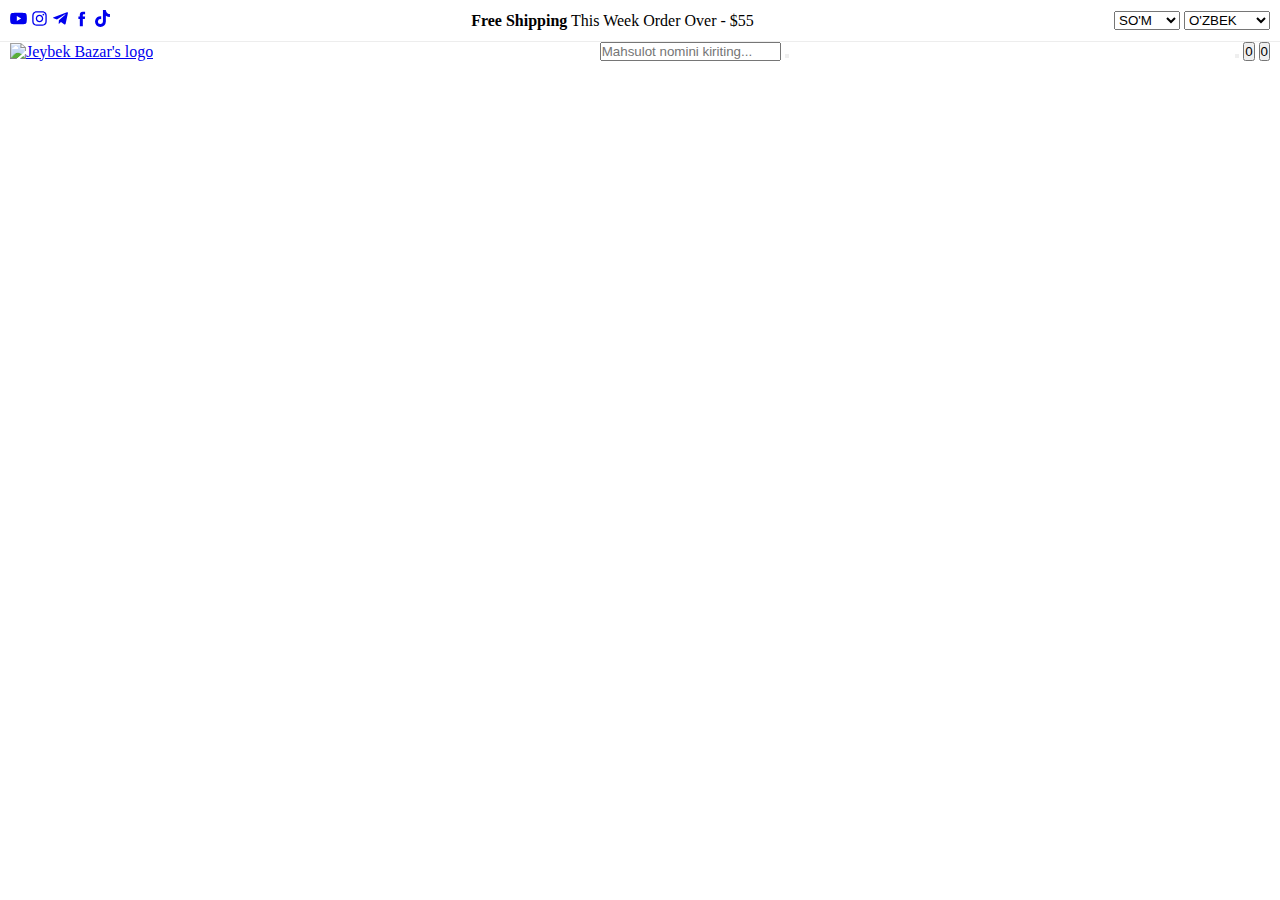
==== index.html @ df7bca5e "rename html file" ====
<!DOCTYPE html>
<html lang="en">
<head>
  <meta charset="UTF-8">
  <meta http-equiv="X-UA-Compatible" content="IE=edge">
  <meta name="viewport" content="width=device-width, initial-scale=1.0">

  <link rel="preconnect" href="https://fonts.googleapis.com">
  <link rel="preconnect" href="https://fonts.gstatic.com" crossorigin>
  <link href="https://fonts.googleapis.com/css2?family=Poppins:wght@300;400;500;600;700;800;900&display=swap"
    rel="stylesheet">

  <link rel="stylesheet" href="css/style.css">

  <title>JEYBEK BAZAR</title>
</head>
<body>
  <svg width="0" height="0" class="hidden">
    <symbol xmlns="http://www.w3.org/2000/svg" xmlns:xlink="http://www.w3.org/1999/xlink" version="1.1" xml:space="preserve" viewBox="0 0 256 256" id="YouTube">
      <desc>Created with Fabric.js 1.7.22</desc>
      <defs></defs>
      <g transform="translate(128 128) scale(0.72 0.72)">
        <g transform="translate(-175.05 -175.05000000000004) scale(3.89 3.89)">
          <path fill="currentColor" d="M 88.119 23.338 c -1.035 -3.872 -4.085 -6.922 -7.957 -7.957 C 73.144 13.5 45 13.5 45 13.5 s -28.144 0 -35.162 1.881 c -3.872 1.035 -6.922 4.085 -7.957 7.957 C 0 30.356 0 45 0 45 s 0 14.644 1.881 21.662 c 1.035 3.872 4.085 6.922 7.957 7.957 C 16.856 76.5 45 76.5 45 76.5 s 28.144 0 35.162 -1.881 c 3.872 -1.035 6.922 -4.085 7.957 -7.957 C 90 59.644 90 45 90 45 S 90 30.356 88.119 23.338 z M 36 58.5 v -27 L 59.382 45 L 36 58.5 z" transform=" matrix(1 0 0 1 0 0) " stroke-linecap="round"></path>
        </g>
      </g>
    </symbol>
  </svg>
  <svg width="0" height="0" class="hidden">
    <symbol version="1.1" xml:space="preserve" xmlns="http://www.w3.org/2000/svg" xmlnsSerif="http://www.serif.com/" xmlns:xlink="http://www.w3.org/1999/xlink" viewBox="0 0 600 600" id="Instagram">
      <g transform="matrix(1.01619,0,0,1.01619,44,43.8384)">
        <path fill="currentColor" d="M251.921,0.159C183.503,0.159 174.924,0.449 148.054,1.675C121.24,2.899 102.927,7.157 86.902,13.385C70.336,19.823 56.287,28.437 42.282,42.442C28.277,56.447 19.663,70.496 13.225,87.062C6.997,103.086 2.739,121.399 1.515,148.213C0.289,175.083 0,183.662 0,252.08C0,320.497 0.289,329.076 1.515,355.946C2.739,382.76 6.997,401.073 13.225,417.097C19.663,433.663 28.277,447.712 42.282,461.718C56.287,475.723 70.336,484.337 86.902,490.775C102.927,497.002 121.24,501.261 148.054,502.484C174.924,503.71 183.503,504 251.921,504C320.338,504 328.917,503.71 355.787,502.484C382.601,501.261 400.914,497.002 416.938,490.775C433.504,484.337 447.553,475.723 461.559,461.718C475.564,447.712 484.178,433.663 490.616,417.097C496.843,401.073 501.102,382.76 502.325,355.946C503.551,329.076 503.841,320.497 503.841,252.08C503.841,183.662 503.551,175.083 502.325,148.213C501.102,121.399 496.843,103.086 490.616,87.062C484.178,70.496 475.564,56.447 461.559,42.442C447.553,28.437 433.504,19.823 416.938,13.385C400.914,7.157 382.601,2.899 355.787,1.675C328.917,0.449 320.338,0.159 251.921,0.159ZM251.921,45.551C319.186,45.551 327.154,45.807 353.718,47.019C378.28,48.14 391.619,52.244 400.496,55.693C412.255,60.263 420.647,65.723 429.462,74.538C438.278,83.353 443.737,91.746 448.307,103.504C451.757,112.381 455.861,125.72 456.981,150.282C458.193,176.846 458.45,184.814 458.45,252.08C458.45,319.345 458.193,327.313 456.981,353.877C455.861,378.439 451.757,391.778 448.307,400.655C443.737,412.414 438.278,420.806 429.462,429.621C420.647,438.437 412.255,443.896 400.496,448.466C391.619,451.916 378.28,456.02 353.718,457.14C327.158,458.352 319.191,458.609 251.921,458.609C184.65,458.609 176.684,458.352 150.123,457.14C125.561,456.02 112.222,451.916 103.345,448.466C91.586,443.896 83.194,438.437 74.378,429.621C65.563,420.806 60.103,412.414 55.534,400.655C52.084,391.778 47.98,378.439 46.859,353.877C45.647,327.313 45.391,319.345 45.391,252.08C45.391,184.814 45.647,176.846 46.859,150.282C47.98,125.72 52.084,112.381 55.534,103.504C60.103,91.746 65.563,83.353 74.378,74.538C83.194,65.723 91.586,60.263 103.345,55.693C112.222,52.244 125.561,48.14 150.123,47.019C176.687,45.807 184.655,45.551 251.921,45.551Z"></path>
        <path fill="currentColor" d="M251.921,336.053C205.543,336.053 167.947,298.457 167.947,252.08C167.947,205.702 205.543,168.106 251.921,168.106C298.298,168.106 335.894,205.702 335.894,252.08C335.894,298.457 298.298,336.053 251.921,336.053ZM251.921,122.715C180.474,122.715 122.556,180.633 122.556,252.08C122.556,323.526 180.474,381.444 251.921,381.444C323.367,381.444 381.285,323.526 381.285,252.08C381.285,180.633 323.367,122.715 251.921,122.715Z"></path>
        <path fill="currentColor" d="M416.627,117.604C416.627,134.3 403.092,147.834 386.396,147.834C369.701,147.834 356.166,134.3 356.166,117.604C356.166,100.908 369.701,87.374 386.396,87.374C403.092,87.374 416.627,100.908 416.627,117.604Z"></path>
      </g>
    </symbol>
  </svg>
  <svg width="0" height="0" class="hidden">
    <symbol xmlns="http://www.w3.org/2000/svg" viewBox="0 0 448 512" id="Telegram">
      <path fill="currentColor" d="M446.7 98.6l-67.6 318.8c-5.1 22.5-18.4 28.1-37.3 17.5l-103-75.9-49.7 47.8c-5.5 5.5-10.1 10.1-20.7 10.1l7.4-104.9 190.9-172.5c8.3-7.4-1.8-11.5-12.9-4.1L117.8 284 16.2 252.2c-22.1-6.9-22.5-22.1 4.6-32.7L418.2 66.4c18.4-6.9 34.5 4.1 28.5 32.2z"></path>
    </symbol>
  </svg>
  <svg width="0" height="0" class="hidden">
    <symbol enable-background="new 0 0 56.693 56.693" id="Facebook" version="1.1" xml:space="preserve" xmlns="http://www.w3.org/2000/svg" xmlns:xlink="http://www.w3.org/1999/xlink" viewBox="0 0 56.693 56.693">
      <path fill="currentColor" d="M40.43,21.739h-7.645v-5.014c0-1.883,1.248-2.322,2.127-2.322c0.877,0,5.395,0,5.395,0V6.125l-7.43-0.029  c-8.248,0-10.125,6.174-10.125,10.125v5.518h-4.77v8.53h4.77c0,10.947,0,24.137,0,24.137h10.033c0,0,0-13.32,0-24.137h6.77  L40.43,21.739z"></path>
    </symbol>
  </svg>
  <svg width="0" height="0" class="hidden">
    <symbol xmlns="http://www.w3.org/2000/svg" viewBox="0 0 448 512" id="Tiktok">
      <path fill="currentColor" d="M448,209.91a210.06,210.06,0,0,1-122.77-39.25V349.38A162.55,162.55,0,1,1,185,188.31V278.2a74.62,74.62,0,1,0,52.23,71.18V0l88,0a121.18,121.18,0,0,0,1.86,22.17h0A122.18,122.18,0,0,0,381,102.39a121.43,121.43,0,0,0,67,20.14Z"></path>
    </symbol>
  </svg>
  <header>
    <div class="header-top">
      <div class="container">
        <div class="icons">
          <a href="https://youtube.com/c/jeybekbazar" target="_blank" ><svg class="social-icons Youtube"><use xlink:href="#YouTube"></use></svg></a>
          <a href="https://instagram.com/jeybekbazar" target="_blank"><svg class="social-icons Instagram"><use xlink:href="#Instagram"></use></svg></a>
          <a href="https://telegram.me/jeybekbazar" target="_blank"><svg class="social-icons Telegram" ><use xlink:href="#Telegram"></use></svg></a>
          <a href="https://telegram.me/jeybekbazar" target="_blank"><svg class="social-icons Facebook" ><use xlink:href="#Facebook"></use></svg></a>
          <a href="https://tiktok.com/@jeybekbazar" target="_blank"><svg class="social-icons Tiktok"><use xlink:href="#Tiktok"></use></svg></a>
        </div>
        <div class="header-alert-news">
          <p>
            <b>Free Shipping</b>
            This Week Order Over - $55  
          </p>
        </div>
        <div class="header-top-actions">
          <select name="currency">
            <option value="sum">SO'M</option>
            <option value="rub">РУБЛЬ</option>
            <option value="usd">USD</option>
          </select>

          <select name="language">
            <option value="uz-UZ">O'ZBEK</option>
            <option value="uz-RU">УЗБЕК</option>
            <option value="ru-RU">РУССКИЙ</option>
            <option value="en-EN">ENGLISH</option>
          </select>

        </div>

      </div>

    </div>

    <div class="navbar">

      <div class="container">

        <a href="#" class="navbar-logo">
          <img src="./assets/images/logo/logo.svg" alt="Jeybek Bazar's logo" width="120" height="36">
        </a>

        <div class="header-search-container">

          <input type="search" name="search" class="search-field" placeholder="Mahsulot nomini kiriting...">

          <button class="search-btn">
            <ion-icon name="search-outline"></ion-icon>
          </button>

        </div>

        <div class="header-user-actions">

          <button class="action-btn">
            <ion-icon name="person-outline"></ion-icon>
          </button>

          <button class="action-btn">
            <ion-icon name="heart-outline"></ion-icon>
            <span class="count">0</span>
          </button>

          <button class="action-btn">
            <ion-icon name="bag-handle-outline"></ion-icon>
            <span class="count">0</span>
          </button>

        </div>

      </div>

    </div>
</body>
</html>
---- css/style.css ----
:root {
    /*--- COLORS ---*/
    --spanish-gray: hsl(0, 0%, 60%);
    --sonic-silver: hsl(0, 0%, 47%);
    --eerie-black: hsl(0, 0%, 13%);
    --salmon-pink: hsl(353, 100%, 78%);
    --sandy-brown: hsl(29, 90%, 65%);
    --bittersweet: hsl(0, 100%, 70%);
    --ocean-green: hsl(152, 51%, 52%);
    --davys-gray: hsl(0, 0%, 33%);
    --cultured: hsl(0, 0%, 93%);
    --white: hsl(0, 100%, 100%);
    --onyx: hsl(0, 0%, 27%);
}

*, *::before, *::after {
    margin: 0;
    padding: 0;
    box-sizing: border-box;
}

.hidden {
    display: none;
}

.header-top{
    display: block;
    border-bottom: 1px solid var(--cultured);
    padding: 10px 0;
}

.container {
    display: flex;
    justify-content: space-between;
    align-items: center;
    margin: 0 10px;
}

.social-icons {
    width: 17px;
    height: 17px;
}
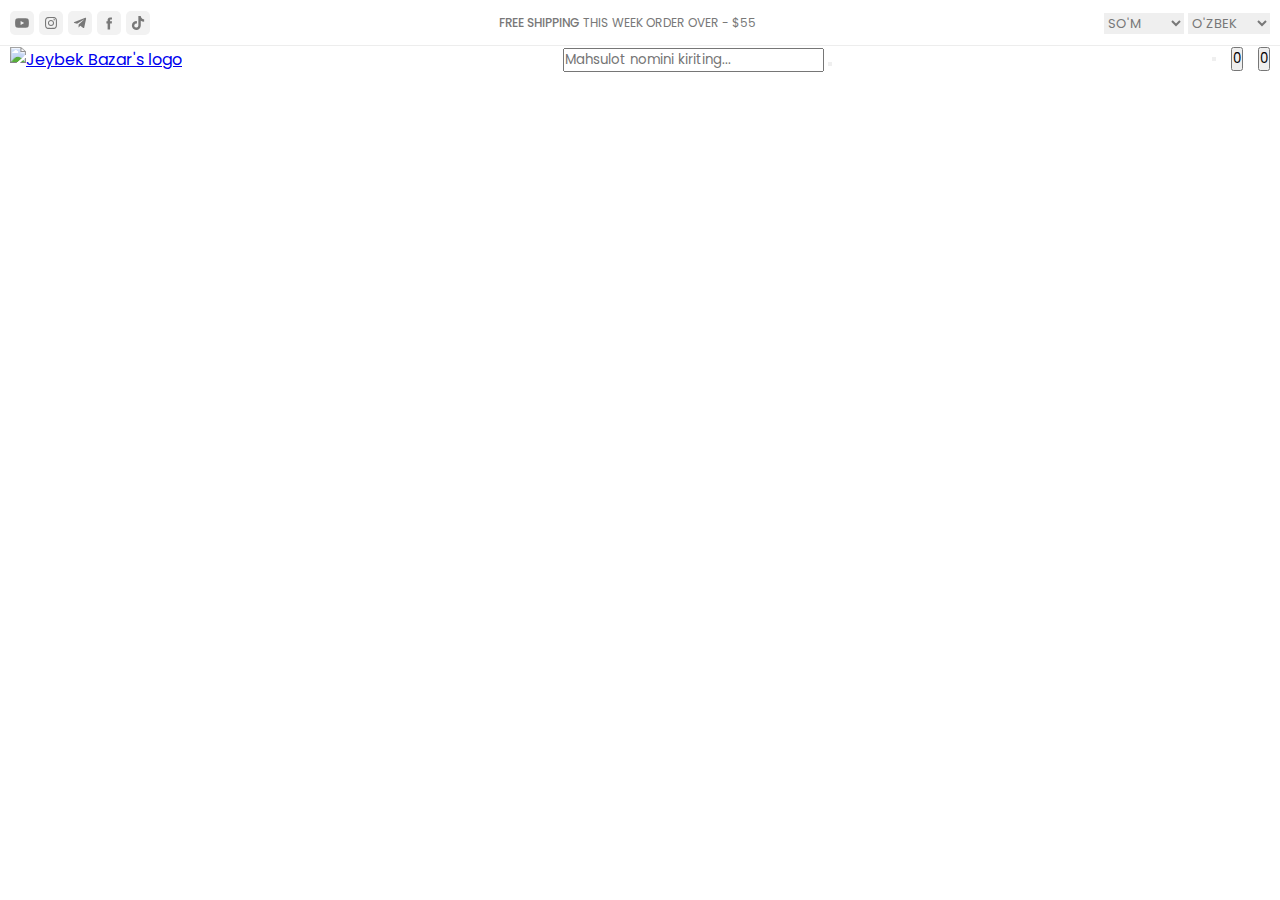
==== commit b9eea2a8: "bugs fixed" ====
--- a/index.html
+++ b/index.html
@@ -7,8 +7,7 @@
 
   <link rel="preconnect" href="https://fonts.googleapis.com">
   <link rel="preconnect" href="https://fonts.gstatic.com" crossorigin>
-  <link href="https://fonts.googleapis.com/css2?family=Poppins:wght@300;400;500;600;700;800;900&display=swap"
-    rel="stylesheet">
+  <link href="https://fonts.googleapis.com/css2?family=Poppins:wght@300;400;500;600;700;800;900&display=swap" rel="stylesheet">
 
   <link rel="stylesheet" href="css/style.css">
 
--- a/css/style.css
+++ b/css/style.css
@@ -1,24 +1,25 @@
 :root {
     /*--- COLORS ---*/
-    --spanish-gray: hsl(0, 0%, 60%);
-    --sonic-silver: hsl(0, 0%, 47%);
-    --eerie-black: hsl(0, 0%, 13%);
-    --salmon-pink: hsl(353, 100%, 78%);
-    --sandy-brown: hsl(29, 90%, 65%);
-    --bittersweet: hsl(0, 100%, 70%);
-    --ocean-green: hsl(152, 51%, 52%);
-    --davys-gray: hsl(0, 0%, 33%);
-    --cultured: hsl(0, 0%, 93%);
-    --white: hsl(0, 100%, 100%);
-    --onyx: hsl(0, 0%, 27%);
+    --spanish-gray: rgb(153, 153, 153);
+    --sonic-silver: rgb(120, 120, 120);
+    --eerie-black: rgb(33, 33, 33);
+    --salmon-pink: rgb(255, 143, 156);
+    --sandy-brown: rgb(246, 163, 85);
+    --bittersweet: rgb(255, 102, 102);
+    --ocean-green: rgb(70, 195, 137);
+    --davys-gray: rgb(84, 84, 84);
+    --cultured: rgb(237, 237, 237);
+    --white: rgb(255, 255, 255);
+    --onyx: rgb(69, 69, 69);
 }
 
 *, *::before, *::after {
     margin: 0;
     padding: 0;
     box-sizing: border-box;
+    font-family: "Poppins", sans-serif;
 }
-
+   
 .hidden {
     display: none;
 }
@@ -37,6 +38,55 @@
 }
 
 .social-icons {
-    width: 17px;
-    height: 17px;
+    width: 14px;
+    height: 14px;
 }
+
+.icons {
+    display: flex;
+    align-items: center;
+    gap: 5px;
+}    
+
+.icons a {
+    padding: 5px;
+    background-color: rgb(242, 242, 242);
+    color: var(--sonic-silver);
+    border-radius: 5px;
+    display: flex;
+    align-items: center;
+    transition:  background-color 0.4s ease,
+    color 0.4s ease;
+}
+
+.icons a:hover {
+    background-color: var(--salmon-pink);
+    color: rgb(255, 255, 255);
+}
+
+
+.header-alert-news {
+    font-size: 0.75rem;
+    text-transform: uppercase;
+    color: var(--sonic-silver)
+}
+.header-alert-news b {
+    font-weight: 500;
+}
+
+.header-user-actions {
+    display: flex;
+    align-items: center;
+    gap: 15px;
+}
+
+.header-top-actions select {
+    border: none;
+    min-width: 80px;
+    font-size: 13px;
+    color: var(--sonic-silver);
+    text-transform: uppercase;
+    cursor: pointer;
+    transition: 0.4s ease;
+}
+
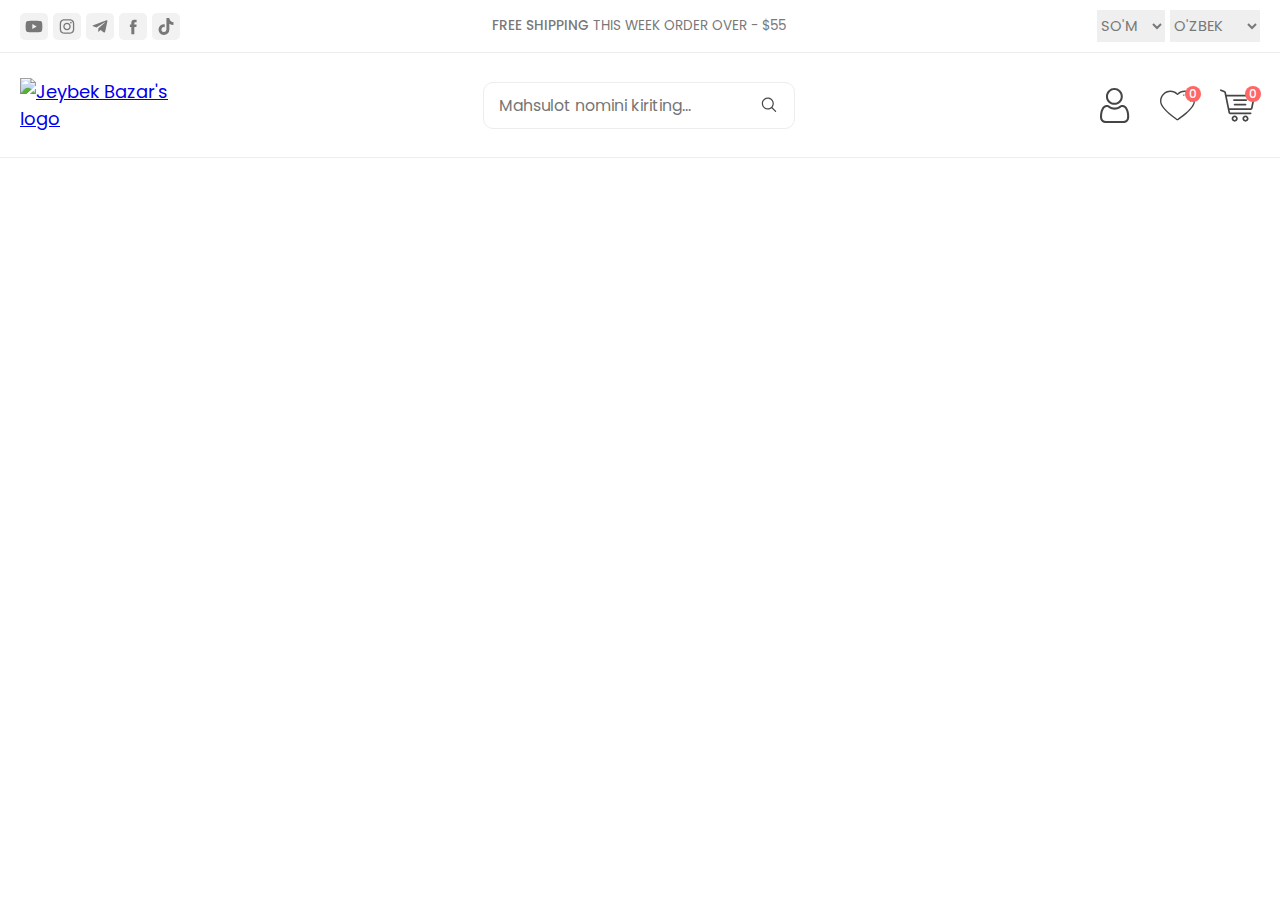
==== commit 8244c8b3: "srch button added" ====
--- a/index.html
+++ b/index.html
@@ -47,6 +47,99 @@
   <svg width="0" height="0" class="hidden">
     <symbol xmlns="http://www.w3.org/2000/svg" viewBox="0 0 448 512" id="Tiktok">
       <path fill="currentColor" d="M448,209.91a210.06,210.06,0,0,1-122.77-39.25V349.38A162.55,162.55,0,1,1,185,188.31V278.2a74.62,74.62,0,1,0,52.23,71.18V0l88,0a121.18,121.18,0,0,0,1.86,22.17h0A122.18,122.18,0,0,0,381,102.39a121.43,121.43,0,0,0,67,20.14Z"></path>
+    </symbol>
+  </svg>
+  <svg width="0" height="0" class="hidden">
+    <symbol fill="currentColor" xmlns="http://www.w3.org/2000/svg" viewBox="0 0 30 30" id="search">
+      <path d="M 13 3 C 7.4889971 3 3 7.4889971 3 13 C 3 18.511003 7.4889971 23 13 23 C 15.396508 23 17.597385 22.148986 19.322266 20.736328 L 25.292969 26.707031 A 1.0001 1.0001 0 1 0 26.707031 25.292969 L 20.736328 19.322266 C 22.148986 17.597385 23 15.396508 23 13 C 23 7.4889971 18.511003 3 13 3 z M 13 5 C 17.430123 5 21 8.5698774 21 13 C 21 17.430123 17.430123 21 13 21 C 8.5698774 21 5 17.430123 5 13 C 5 8.5698774 8.5698774 5 13 5 z"></path>
+    </symbol>
+  </svg>
+  <svg width="0" height="0" class="hidden">
+    <symbol xmlns="http://www.w3.org/2000/svg" version="1.1" xmlns:xlink="http://www.w3.org/1999/xlink" xmlnsSvgjs="http://svgjs.com/svgjs" x="0" y="0" xml:space="preserve" viewBox="0 0 511.999 511.999" id="cart">
+      <g>
+        <g xmlns="http://www.w3.org/2000/svg">
+          <g>
+            <path d="M214.685,402.828c-24.829,0-45.029,20.2-45.029,45.029c0,24.829,20.2,45.029,45.029,45.029s45.029-20.2,45.029-45.029    C259.713,423.028,239.513,402.828,214.685,402.828z M214.685,467.742c-10.966,0-19.887-8.922-19.887-19.887    c0-10.966,8.922-19.887,19.887-19.887s19.887,8.922,19.887,19.887C234.572,458.822,225.65,467.742,214.685,467.742z" fill="currentColor" data-original="#000000"></path>
+          </g>
+        </g>
+        <g xmlns="http://www.w3.org/2000/svg">
+          <g>
+            <path d="M372.63,402.828c-24.829,0-45.029,20.2-45.029,45.029c0,24.829,20.2,45.029,45.029,45.029s45.029-20.2,45.029-45.029    C417.658,423.028,397.458,402.828,372.63,402.828z M372.63,467.742c-10.966,0-19.887-8.922-19.887-19.887    c0-10.966,8.922-19.887,19.887-19.887c10.966,0,19.887,8.922,19.887,19.887C392.517,458.822,383.595,467.742,372.63,467.742z" fill="currentColor" data-original="#000000"></path>
+          </g>
+        </g>
+        <g xmlns="http://www.w3.org/2000/svg">
+          <g>
+            <path d="M383.716,165.755H203.567c-6.943,0-12.571,5.628-12.571,12.571c0,6.943,5.629,12.571,12.571,12.571h180.149    c6.943,0,12.571-5.628,12.571-12.571C396.287,171.382,390.659,165.755,383.716,165.755z" fill="currentColor" data-original="#000000"></path>
+          </g>
+        </g>
+        <g xmlns="http://www.w3.org/2000/svg">
+          <g>
+            <path d="M373.911,231.035H213.373c-6.943,0-12.571,5.628-12.571,12.571s5.628,12.571,12.571,12.571h160.537    c6.943,0,12.571-5.628,12.571-12.571C386.481,236.664,380.853,231.035,373.911,231.035z" fill="currentColor" data-original="#000000"></path>
+          </g>
+        </g>
+        <g xmlns="http://www.w3.org/2000/svg">
+          <g>
+            <path d="M506.341,109.744c-4.794-5.884-11.898-9.258-19.489-9.258H95.278L87.37,62.097c-1.651-8.008-7.113-14.732-14.614-17.989    l-55.177-23.95c-6.37-2.767-13.773,0.156-16.536,6.524c-2.766,6.37,0.157,13.774,6.524,16.537L62.745,67.17l60.826,295.261    c2.396,11.628,12.752,20.068,24.625,20.068h301.166c6.943,0,12.571-5.628,12.571-12.571c0-6.943-5.628-12.571-12.571-12.571    H148.197l-7.399-35.916H451.69c11.872,0,22.229-8.44,24.624-20.068l35.163-170.675    C513.008,123.266,511.136,115.627,506.341,109.744z M451.69,296.301H135.619l-35.161-170.674l386.393,0.001L451.69,296.301z" fill="currentColor" data-original="#000000"></path>
+          </g>
+        </g>
+        <g xmlns="http://www.w3.org/2000/svg"></g>
+        <g xmlns="http://www.w3.org/2000/svg"></g>
+        <g xmlns="http://www.w3.org/2000/svg"></g>
+        <g xmlns="http://www.w3.org/2000/svg"></g>
+        <g xmlns="http://www.w3.org/2000/svg"></g>
+        <g xmlns="http://www.w3.org/2000/svg"></g>
+        <g xmlns="http://www.w3.org/2000/svg"></g>
+        <g xmlns="http://www.w3.org/2000/svg"></g>
+        <g xmlns="http://www.w3.org/2000/svg"></g>
+        <g xmlns="http://www.w3.org/2000/svg"></g>
+        <g xmlns="http://www.w3.org/2000/svg"></g>
+        <g xmlns="http://www.w3.org/2000/svg"></g>
+        <g xmlns="http://www.w3.org/2000/svg"></g>
+        <g xmlns="http://www.w3.org/2000/svg"></g>
+        <g xmlns="http://www.w3.org/2000/svg"></g>
+      </g>
+    </symbol>
+  </svg>
+  <svg width="0" height="0" class="hidden">
+    <symbol xmlns="http://www.w3.org/2000/svg" version="1.1" xmlns:xlink="http://www.w3.org/1999/xlink" xmlnsSvgjs="http://svgjs.com/svgjs" x="0" y="0" xml:space="preserve" viewBox="0 0 512 512" id="heart">
+      <g>
+        <g xmlns="http://www.w3.org/2000/svg">
+          <g>
+            <path d="M359.511,37.984c-38.907,0-75.282,14.653-103.511,41.478c-28.229-26.825-64.605-41.478-103.511-41.478    C68.406,37.984,0,108.033,0,194.135c0,49.918,42.543,112.126,126.449,184.895c61.346,53.204,123.555,93.023,124.176,93.419    c1.639,1.045,3.507,1.567,5.375,1.567c1.868,0,3.736-0.523,5.376-1.568c0.621-0.396,62.83-40.215,124.176-93.419    C469.457,306.26,512,244.052,512,194.135C512,108.033,443.594,37.984,359.511,37.984z M372.62,363.771    c-49.885,43.284-100.379,77.567-116.62,88.301c-16.216-10.715-66.578-44.903-116.448-88.153C61.34,296.089,20,237.378,20,194.135    C20,119.06,79.435,57.984,152.489,57.984c36.726,0,70.877,15.094,96.161,42.501c1.893,2.052,4.558,3.219,7.35,3.219    s5.457-1.167,7.35-3.219c25.285-27.406,59.435-42.5,96.161-42.5C432.565,57.984,492,119.06,492,194.135    C492,237.344,450.719,296.003,372.62,363.771z" fill="currentColor" data-original="#000000"></path>
+          </g>
+        </g>
+        <g xmlns="http://www.w3.org/2000/svg">
+          <g>
+            <g>
+              <path d="M347.379,93.307l-0.376,0.065c-5.438,0.966-9.063,6.157-8.097,11.595c0.861,4.846,5.078,8.252,9.834,8.252     c0.581,0,1.17-0.051,1.76-0.156l0.199-0.034c5.446-0.917,9.118-6.075,8.201-11.521C357.983,96.06,352.82,92.393,347.379,93.307z" fill="currentColor" data-original="#000000"></path>
+              <path d="M439.056,131.382c-12.278-16.867-29.718-29.43-49.106-35.375c-5.281-1.621-10.873,1.349-12.492,6.629     c-1.619,5.28,1.349,10.873,6.629,12.492c31.959,9.8,54.279,41.078,54.279,76.063c0,5.523,4.477,10,10,10s10-4.477,9.999-10.001     C458.365,169.416,451.688,148.735,439.056,131.382z" fill="currentColor" data-original="#000000"></path>
+            </g>
+          </g>
+        </g>
+        <g xmlns="http://www.w3.org/2000/svg"></g>
+        <g xmlns="http://www.w3.org/2000/svg"></g>
+        <g xmlns="http://www.w3.org/2000/svg"></g>
+        <g xmlns="http://www.w3.org/2000/svg"></g>
+        <g xmlns="http://www.w3.org/2000/svg"></g>
+        <g xmlns="http://www.w3.org/2000/svg"></g>
+        <g xmlns="http://www.w3.org/2000/svg"></g>
+        <g xmlns="http://www.w3.org/2000/svg"></g>
+        <g xmlns="http://www.w3.org/2000/svg"></g>
+        <g xmlns="http://www.w3.org/2000/svg"></g>
+        <g xmlns="http://www.w3.org/2000/svg"></g>
+        <g xmlns="http://www.w3.org/2000/svg"></g>
+        <g xmlns="http://www.w3.org/2000/svg"></g>
+        <g xmlns="http://www.w3.org/2000/svg"></g>
+        <g xmlns="http://www.w3.org/2000/svg"></g>
+      </g>
+    </symbol>
+  </svg>
+  <svg width="0" height="0" class="hidden">
+    <symbol xmlns="http://www.w3.org/2000/svg" version="1.1" xmlns:xlink="http://www.w3.org/1999/xlink" xmlnsSvgjs="http://svgjs.com/svgjs" x="0" y="0" xml:space="preserve" viewBox="0 0 512 512.001" id="person">
+      <g>
+        <path xmlns="http://www.w3.org/2000/svg" d="m210.351562 246.632812c33.882813 0 63.21875-12.152343 87.195313-36.128906 23.96875-23.972656 36.125-53.304687 36.125-87.191406 0-33.875-12.152344-63.210938-36.128906-87.191406-23.976563-23.96875-53.3125-36.121094-87.191407-36.121094-33.886718 0-63.21875 12.152344-87.191406 36.125s-36.128906 53.308594-36.128906 87.1875c0 33.886719 12.15625 63.222656 36.128906 87.195312 23.980469 23.96875 53.316406 36.125 87.191406 36.125zm-65.972656-189.292968c18.394532-18.394532 39.972656-27.335938 65.972656-27.335938 25.996094 0 47.578126 8.941406 65.976563 27.335938 18.394531 18.398437 27.339844 39.980468 27.339844 65.972656 0 26-8.945313 47.578125-27.339844 65.976562-18.398437 18.398438-39.980469 27.339844-65.976563 27.339844-25.992187 0-47.570312-8.945312-65.972656-27.339844-18.398437-18.394531-27.34375-39.976562-27.34375-65.976562 0-25.992188 8.945313-47.574219 27.34375-65.972656zm0 0" fill="currentColor" data-original="#000000"></path>
+        <path xmlns="http://www.w3.org/2000/svg" d="m426.128906 393.703125c-.691406-9.976563-2.089844-20.859375-4.148437-32.351563-2.078125-11.578124-4.753907-22.523437-7.957031-32.527343-3.3125-10.339844-7.808594-20.550781-13.375-30.335938-5.769532-10.15625-12.550782-19-20.160157-26.277343-7.957031-7.613282-17.699219-13.734376-28.964843-18.199219-11.226563-4.441407-23.667969-6.691407-36.976563-6.691407-5.226563 0-10.28125 2.144532-20.042969 8.5-6.007812 3.917969-13.035156 8.449219-20.878906 13.460938-6.707031 4.273438-15.792969 8.277344-27.015625 11.902344-10.949219 3.542968-22.066406 5.339844-33.042969 5.339844-10.96875 0-22.085937-1.796876-33.042968-5.339844-11.210938-3.621094-20.300782-7.625-26.996094-11.898438-7.769532-4.964844-14.800782-9.496094-20.898438-13.46875-9.753906-6.355468-14.808594-8.5-20.035156-8.5-13.3125 0-25.75 2.253906-36.972656 6.699219-11.257813 4.457031-21.003906 10.578125-28.96875 18.199219-7.609375 7.28125-14.390625 16.121094-20.15625 26.273437-5.558594 9.785157-10.058594 19.992188-13.371094 30.339844-3.199219 10.003906-5.875 20.945313-7.953125 32.523437-2.0625 11.476563-3.457031 22.363282-4.148437 32.363282-.679688 9.777344-1.023438 19.953125-1.023438 30.234375 0 26.726562 8.496094 48.363281 25.25 64.320312 16.546875 15.746094 38.4375 23.730469 65.066406 23.730469h246.53125c26.621094 0 48.511719-7.984375 65.0625-23.730469 16.757813-15.945312 25.253906-37.589843 25.253906-64.324219-.003906-10.316406-.351562-20.492187-1.035156-30.242187zm-44.90625 72.828125c-10.933594 10.40625-25.449218 15.464844-44.378906 15.464844h-246.527344c-18.933594 0-33.449218-5.058594-44.378906-15.460938-10.722656-10.207031-15.933594-24.140625-15.933594-42.585937 0-9.59375.316406-19.066407.949219-28.160157.617187-8.921874 1.878906-18.722656 3.75-29.136718 1.847656-10.285156 4.199219-19.9375 6.996094-28.675782 2.683593-8.378906 6.34375-16.675781 10.882812-24.667968 4.332031-7.617188 9.316407-14.152344 14.816407-19.417969 5.144531-4.925781 11.628906-8.957031 19.269531-11.980469 7.066406-2.796875 15.007812-4.328125 23.628906-4.558594 1.050781.558594 2.921875 1.625 5.953125 3.601563 6.167969 4.019531 13.277344 8.605469 21.136719 13.625 8.859375 5.648437 20.273437 10.75 33.910156 15.152344 13.941406 4.507812 28.160156 6.796875 42.273437 6.796875 14.113282 0 28.335938-2.289063 42.269532-6.792969 13.648437-4.410156 25.058594-9.507813 33.929687-15.164063 8.042969-5.140624 14.953125-9.59375 21.121094-13.617187 3.03125-1.972656 4.902344-3.042969 5.953125-3.601563 8.625.230469 16.566406 1.761719 23.636719 4.558594 7.636719 3.023438 14.121093 7.058594 19.265625 11.980469 5.5 5.261719 10.484375 11.796875 14.816406 19.421875 4.542969 7.988281 8.207031 16.289062 10.886719 24.660156 2.800781 8.75 5.15625 18.398438 7 28.675782 1.867187 10.433593 3.132812 20.238281 3.75 29.144531v.007812c.636719 9.058594.957031 18.527344.960937 28.148438-.003906 18.449219-5.214844 32.378906-15.9375 42.582031zm0 0" fill="currentColor" data-original="#000000"></path>
+      </g>
     </symbol>
   </svg>
   <header>
@@ -98,7 +191,7 @@
           <input type="search" name="search" class="search-field" placeholder="Mahsulot nomini kiriting...">
 
           <button class="search-btn">
-            <ion-icon name="search-outline"></ion-icon>
+            <svg class="search-icon"><use xlink:href="#search"></use></svg>
           </button>
 
         </div>
@@ -106,16 +199,16 @@
         <div class="header-user-actions">
 
           <button class="action-btn">
-            <ion-icon name="person-outline"></ion-icon>
-          </button>
-
+            <svg class="action-icon"><use xlink:href="#person"></use></svg>
+          </button>
+            
           <button class="action-btn">
-            <ion-icon name="heart-outline"></ion-icon>
+            <svg class="action-icon"><use xlink:href="#heart"></use></svg>
             <span class="count">0</span>
           </button>
 
           <button class="action-btn">
-            <ion-icon name="bag-handle-outline"></ion-icon>
+            <svg class="action-icon"><use xlink:href="#cart"></use></svg>
             <span class="count">0</span>
           </button>
 
--- a/css/style.css
+++ b/css/style.css
@@ -20,6 +20,11 @@
     font-family: "Poppins", sans-serif;
 }
    
+html {
+    font-size: 18px;
+    overscroll-behavior: contain;
+}
+
 .hidden {
     display: none;
 }
@@ -34,12 +39,12 @@
     display: flex;
     justify-content: space-between;
     align-items: center;
-    margin: 0 10px;
+    margin: 0 20px;
 }
 
 .social-icons {
-    width: 14px;
-    height: 14px;
+    width: 18px;
+    height: 17px;
 }
 
 .icons {
@@ -66,7 +71,7 @@
 
 
 .header-alert-news {
-    font-size: 0.75rem;
+    font-size: 13.5px;
     text-transform: uppercase;
     color: var(--sonic-silver)
 }
@@ -77,16 +82,132 @@
 .header-user-actions {
     display: flex;
     align-items: center;
-    gap: 15px;
+    gap: 10px;
 }
 
 .header-top-actions select {
     border: none;
-    min-width: 80px;
-    font-size: 13px;
+    padding: 5px 0;
+    font: inherit;
     color: var(--sonic-silver);
+    font-size: 14.6px;
     text-transform: uppercase;
     cursor: pointer;
     transition: 0.4s ease;
 }
 
+.header-top-actions select:hover { 
+    color: var(--eerie-black); 
+}
+
+.navbar {
+    padding: 25px 0;
+    border-bottom: 1px solid var(--cultured);
+}
+
+.navbar .container {
+    gap: 300px;
+}
+
+.header-search-container {
+    flex-grow: 1;
+    min-width: 300px;
+    position: relative;
+}
+
+.navbar .search-field {
+    width: 100%;
+    font: inherit;
+    font-size: 0.875rem;
+    color: var(--onyx);
+    padding: 10px 15px;
+    padding-right: 50px;
+    border: 1px solid var(--cultured);
+    border-radius: 10px;
+    appearance: auto;
+    writing-mode: horizontal-tb !important;
+    text-rendering: auto;
+    letter-spacing: normal;
+    word-spacing: normal;
+    text-transform: none;
+    text-indent: 0px;
+    text-shadow: none;
+    text-align: start;
+    background-color: field;
+}
+
+.search-icon {
+    width: 18px;
+    height: 18px;
+}
+
+.search-btn {
+    background-color: var(--white);
+    position: absolute;
+    top: 50%;   
+    right: 2px;
+    transform: translateY(-45%);
+    color: var(--onyx);
+    font-size: 18px;
+    padding: 3.5px 15px;
+    border-radius: 10px;
+    transition: 0.4s ease;
+    font: inherit;
+    border: none;
+    cursor: pointer;
+    appearance: auto;
+    writing-mode: horizontal-tb !important;
+    text-rendering: auto;
+    letter-spacing: normal;
+    word-spacing: normal;
+    text-transform: none;
+    text-indent: 0px;
+    text-shadow: none;
+    text-align: start;
+    background-color: field;
+}
+
+.header-user-actions {
+    display: flex;
+    align-items: center;
+    gap: 15px;
+}
+
+.action-icon {
+    width: 35px;
+    height: 35px;
+}
+.header-user-actions .action-btn {
+    position: relative;
+    font-size: 35px;
+    color: var(--onyx);
+    padding: 5px;
+    background: none;
+    border: none;
+    cursor: pointer;
+    appearance: auto;
+    writing-mode: horizontal-tb !important;
+    text-rendering: auto;
+    letter-spacing: normal;
+    word-spacing: normal;
+    text-transform: none;
+    text-indent: 0px;
+    text-shadow: none;
+    text-align: start;
+    background-color: field;
+    display: flex;
+    align-items: center;
+}
+
+.header-user-actions .count {
+    position: absolute;
+    top: 3px;
+    right: -1px;
+    background-color: var(--bittersweet);
+    color: var(--white);
+    font-size: 12px;
+    font-weight: 500;
+    line-height: 1;
+    padding: 2px 4px;
+    border-radius: 20px;
+}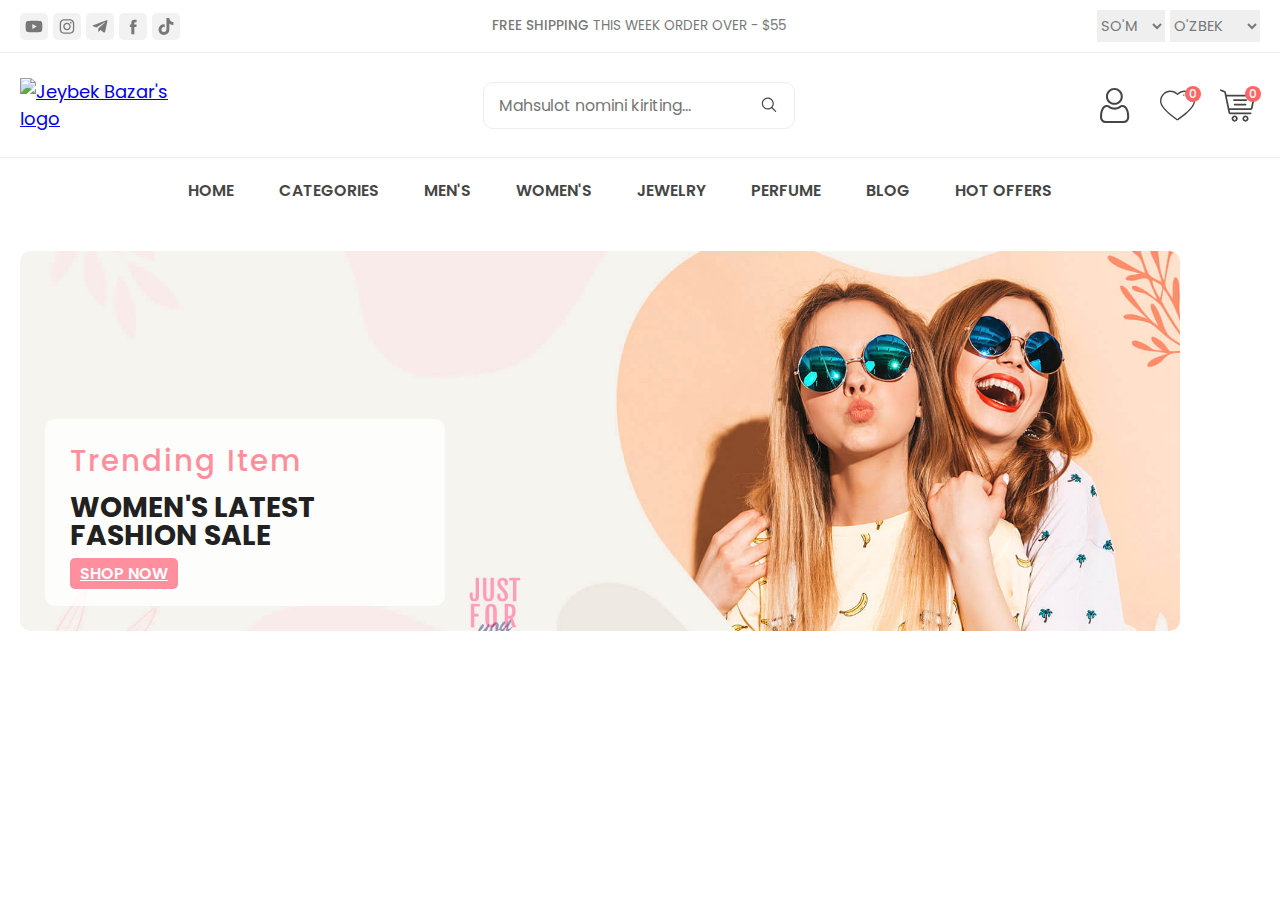
==== commit 6d404136: "added navigation menu" ====
--- a/index.html
+++ b/index.html
@@ -217,5 +217,348 @@
       </div>
 
     </div>
+    <nav class="desktop-navigation-menu">
+
+      <div class="container">
+
+        <ul class="desktop-menu-category-list">
+
+          <li class="menu-category">
+            <a href="#" class="menu-title">Home</a>
+          </li>
+
+          <li class="menu-category">
+            <a href="#" class="menu-title">Categories</a>
+
+            <div class="dropdown-panel">
+
+              <ul class="dropdown-panel-list">
+
+                <li class="menu-title">
+                  <a href="#">Electronics</a>
+                </li>
+
+                <li class="panel-list-item">
+                  <a href="#">Desktop</a>
+                </li>
+
+                <li class="panel-list-item">
+                  <a href="#">Laptop</a>
+                </li>
+
+                <li class="panel-list-item">
+                  <a href="#">Camera</a>
+                </li>
+
+                <li class="panel-list-item">
+                  <a href="#">Tablet</a>
+                </li>
+
+                <li class="panel-list-item">
+                  <a href="#">Headphone</a>
+                </li>
+
+                <li class="panel-list-item">
+                  <a href="#">
+                    <img src="./images/electronics-banner-1.jpg" alt="headphone collection" width="250"
+                      height="119">
+                  </a>
+                </li>
+
+              </ul>
+
+              <ul class="dropdown-panel-list">
+
+                <li class="menu-title">
+                  <a href="#">Men's</a>
+                </li>
+
+                <li class="panel-list-item">
+                  <a href="#">Formal</a>
+                </li>
+
+                <li class="panel-list-item">
+                  <a href="#">Casual</a>
+                </li>
+
+                <li class="panel-list-item">
+                  <a href="#">Sports</a>
+                </li>
+
+                <li class="panel-list-item">
+                  <a href="#">Jacket</a>
+                </li>
+
+                <li class="panel-list-item">
+                  <a href="#">Sunglasses</a>
+                </li>
+
+                <li class="panel-list-item">
+                  <a href="#">
+                    <img src="./images/mens-banner.jpg" alt="men's fashion" width="250" height="119">
+                  </a>
+                </li>
+
+              </ul>
+
+              <ul class="dropdown-panel-list">
+
+                <li class="menu-title">
+                  <a href="#">Women's</a>
+                </li>
+
+                <li class="panel-list-item">
+                  <a href="#">Formal</a>
+                </li>
+
+                <li class="panel-list-item">
+                  <a href="#">Casual</a>
+                </li>
+
+                <li class="panel-list-item">
+                  <a href="#">Perfume</a>
+                </li>
+
+                <li class="panel-list-item">
+                  <a href="#">Cosmetics</a>
+                </li>
+
+                <li class="panel-list-item">
+                  <a href="#">Bags</a>
+                </li>
+
+                <li class="panel-list-item">
+                  <a href="#">
+                    <img src="./images/womens-banner.jpg" alt="women's fashion" width="250" height="119">
+                  </a>
+                </li>
+
+              </ul>
+
+              <ul class="dropdown-panel-list">
+
+                <li class="menu-title">
+                  <a href="#">Electronics</a>
+                </li>
+
+                <li class="panel-list-item">
+                  <a href="#">Smart Watch</a>
+                </li>
+
+                <li class="panel-list-item">
+                  <a href="#">Smart TV</a>
+                </li>
+
+                <li class="panel-list-item">
+                  <a href="#">Keyboard</a>
+                </li>
+
+                <li class="panel-list-item">
+                  <a href="#">Mouse</a>
+                </li>
+
+                <li class="panel-list-item">
+                  <a href="#">Microphone</a>
+                </li>
+
+                <li class="panel-list-item">
+                  <a href="#">
+                    <img src="./images/electronics-banner-2.jpg" alt="mouse collection" width="250" height="119">
+                  </a>
+                </li>
+
+              </ul>
+
+            </div>
+          </li>
+
+          <li class="menu-category">
+            <a href="#" class="menu-title">Men's</a>
+
+            <ul class="dropdown-list">
+
+              <li class="dropdown-item">
+                <a href="#">Shirt</a>
+              </li>
+
+              <li class="dropdown-item">
+                <a href="#">Shorts & Jeans</a>
+              </li>
+
+              <li class="dropdown-item">
+                <a href="#">Safety Shoes</a>
+              </li>
+
+              <li class="dropdown-item">
+                <a href="#">Wallet</a>
+              </li>
+
+            </ul>
+          </li>
+
+          <li class="menu-category">
+            <a href="#" class="menu-title">Women's</a>
+
+            <ul class="dropdown-list">
+
+              <li class="dropdown-item">
+                <a href="#">Dress & Frock</a>
+              </li>
+
+              <li class="dropdown-item">
+                <a href="#">Earrings</a>
+              </li>
+
+              <li class="dropdown-item">
+                <a href="#">Necklace</a>
+              </li>
+
+              <li class="dropdown-item">
+                <a href="#">Makeup Kit</a>
+              </li>
+
+            </ul>
+          </li>
+
+          <li class="menu-category">
+            <a href="#" class="menu-title">Jewelry</a>
+
+            <ul class="dropdown-list">
+
+              <li class="dropdown-item">
+                <a href="#">Earrings</a>
+              </li>
+
+              <li class="dropdown-item">
+                <a href="#">Couple Rings</a>
+              </li>
+
+              <li class="dropdown-item">
+                <a href="#">Necklace</a>
+              </li>
+
+              <li class="dropdown-item">
+                <a href="#">Bracelets</a>
+              </li>
+
+            </ul>
+          </li>
+
+          <li class="menu-category">
+            <a href="#" class="menu-title">Perfume</a>
+
+            <ul class="dropdown-list">
+
+              <li class="dropdown-item">
+                <a href="#">Clothes Perfume</a>
+              </li>
+
+              <li class="dropdown-item">
+                <a href="#">Deodorant</a>
+              </li>
+
+              <li class="dropdown-item">
+                <a href="#">Flower Fragrance</a>
+              </li>
+
+              <li class="dropdown-item">
+                <a href="#">Air Freshener</a>
+              </li>
+
+            </ul>
+          </li>
+
+          <li class="menu-category">
+            <a href="#" class="menu-title">Blog</a>
+          </li>
+
+          <li class="menu-category">
+            <a href="#" class="menu-title">Hot Offers</a>
+          </li>
+
+        </ul>
+
+      </div>
+
+    </nav>
+  </header>
+
+  <!--- MAIN --->
+
+  <main>
+
+    <!--- BANNER --->
+
+    <div class="banner">
+
+      <div class="container">
+
+        <div class="slider-container has-scrollbar">
+
+          <div class="slider-item">
+
+            <img src="./images/banner-1.jpg" alt="women's latest fashion sale" class="banner-img">
+
+            <div class="banner-content">
+
+              <p class="banner-subtitle">Trending item</p>
+
+              <h2 class="banner-title">Women's latest fashion sale</h2>
+
+              <p class="banner-text">
+                starting at &dollar; <b>20</b>.00
+              </p>
+
+              <a href="#" class="banner-btn">Shop now</a>
+
+            </div>
+
+          </div>
+
+          <div class="slider-item">
+
+            <img src="./assets/images/banner-2.jpg" alt="modern sunglasses" class="banner-img">
+
+            <div class="banner-content">
+
+              <p class="banner-subtitle">Trending accessories</p>
+
+              <h2 class="banner-title">Modern sunglasses</h2>
+
+              <p class="banner-text">
+                starting at &dollar; <b>15</b>.00
+              </p>
+
+              <a href="#" class="banner-btn">Shop now</a>
+
+            </div>
+
+          </div>
+
+          <div class="slider-item">
+
+            <img src="./assets/images/banner-3.jpg" alt="new fashion summer sale" class="banner-img">
+
+            <div class="banner-content">
+
+              <p class="banner-subtitle">Sale Offer</p>
+
+              <h2 class="banner-title">New fashion summer sale</h2>
+
+              <p class="banner-text">
+                starting at &dollar; <b>29</b>.99
+              </p>
+
+              <a href="#" class="banner-btn">Shop now</a>
+
+            </div>
+
+          </div>
+
+        </div>
+
+      </div>
+
+    </div>       
 </body>
 </html> --- a/css/style.css
+++ b/css/style.css
@@ -11,6 +11,36 @@
     --cultured: rgb(237, 237, 237);
     --white: rgb(255, 255, 255);
     --onyx: rgb(69, 69, 69);
+    
+    /*--- TYPOGRAPHY ---*/
+
+  --fs-1: 1.563rem;
+  --fs-2: 1.375rem;
+  --fs-3: 1.25rem;
+  --fs-4: 1.125rem;
+  --fs-5: 1rem;
+  --fs-6: 0.938rem;
+  --fs-7: 0.875rem;
+  --fs-8: 0.813rem;
+  --fs-9: 0.75rem;
+  --fs-10: 0.688rem;
+  --fs-11: 0.625rem;
+
+  --weight-300: 300;
+  --weight-400: 400;
+  --weight-500: 500;
+  --weight-600: 600;
+  --weight-700: 700;
+
+  /*--- BORDER RADIUS ---*/
+
+  --border-radius-md: 10px;
+  --border-radius-sm: 5px;
+
+  /*--- TRANSITION ---*/
+
+  --transition-timing: 0.4s ease;
+
 }
 
 *, *::before, *::after {
@@ -28,6 +58,8 @@
 .hidden {
     display: none;
 }
+
+/* --- HEADER --- */
 
 .header-top{
     display: block;
@@ -99,6 +131,8 @@
 .header-top-actions select:hover { 
     color: var(--eerie-black); 
 }
+
+/* --- NAVBAR --- */
 
 .navbar {
     padding: 25px 0;
@@ -210,4 +244,284 @@
     line-height: 1;
     padding: 2px 4px;
     border-radius: 20px;
-}+}
+
+/* --- NAVIGATION MENU --- */
+
+.desktop-navigation-menu {
+    display: flex;
+    justify-content: center;
+    align-items: center;
+}
+li {
+    display: list-item;
+    list-style: none;
+}
+li a {
+    text-decoration: none;
+}
+.desktop-menu-category-list {
+    gap: 45px;
+}
+
+.desktop-menu-category-list {
+    position: relative;
+    display: flex;
+    justify-content: center;
+    align-items: center;
+    list-style-type: disc;
+    margin-block-start: 1em;
+    margin-block-end: 1em;
+    margin-inline-start: 0px;
+    margin-inline-end: 0px;
+    padding-inline-end: 40px;
+}
+
+.desktop-menu-category-list .menu-category:not(:nth-child(2)) { 
+    position: relative;
+}
+
+.desktop-menu-category-list .menu-category > .menu-title {
+    position: relative;
+    color: var(--onyx);
+    font-size: 0.875rem;
+    font-weight: 600;
+    text-transform: uppercase;
+    padding: 15px 0;
+    transition: color 0.4s ease;
+  }
+
+.desktop-menu-category-list .menu-category > .menu-title:hover {
+     color: var(--salmon-pink); 
+}
+
+.desktop-menu-category-list .menu-category > .menu-title::after {
+    content: '';
+    position: absolute;
+    bottom: 0;
+    left: 0;
+    width: 100%;
+    height: 2px;
+    background: var(--salmon-pink);
+    transform: scaleX(0);
+    transform-origin: left;
+    transition: 0.4s ease;
+}
+
+.desktop-menu-category-list .menu-category > .menu-title:hover::after { 
+    transform: scaleX(1); 
+}
+
+.dropdown-panel {
+    position: absolute;
+    top: 150%;
+    left: 0;
+    background: var(--white);
+    width: 100%;
+    display: grid;
+    grid-template-columns: repeat(4, 1fr);
+    gap: 30px;
+    padding: 30px;
+    border: 1px solid var(--cultured);
+    box-shadow: 0 3px 5px hsla(0, 0%, 0%, 0.1);
+    border-radius: 10px;
+    transform: translateY(50px);
+    opacity: 0;
+    visibility: hidden;
+    pointer-events: none;
+    transition: 0.4s ease;
+    z-index: 5;
+}
+
+.desktop-menu-category-list .menu-category:hover > .dropdown-panel {
+    transform: translateY(0);
+    opacity: 1;
+    visibility: visible;
+    pointer-events: all;
+}
+
+.dropdown-panel-list .menu-title a {
+    color: var(--onyx);
+    font-size: 0.875rem;
+    font-weight: 600;
+    padding-bottom: 10px;
+    border-bottom: 1px solid var(--cultured);
+    margin-bottom: 10px;
+}
+
+.panel-list-item a {
+    color: var(--sonic-silver);
+    font-size: 0.875rem;
+    text-transform: capitalize;
+    transition: 0.4s ease;
+}
+
+.panel-list-item a:hover { 
+    color: var(--salmon-pink); 
+}
+
+.panel-list-item:not(:last-child) a { 
+    padding: 4px 0; 
+}
+
+.panel-list-item:last-child { 
+    margin-top: 20px; 
+}
+
+.panel-list-item img {
+    width: 100%;
+    height: auto;
+    border-radius: 5px;
+}
+
+.dropdown-list {
+    position: absolute;
+    top: 150%;
+    left: -10px;
+    width: 200px;
+    background: var(--white);
+    padding: 20px 0;
+    border-radius: 10px;
+    border: 1px solid var(--cultured);
+    box-shadow: 0 3px 5px hsla(0, 0%, 0%, 0.1);
+    transform: translateY(50px);
+    opacity: 0;
+    visibility: hidden;
+    pointer-events: none;
+    transition: 0.4s ease;
+    z-index: 5;
+}
+
+.desktop-menu-category-list .menu-category:hover > .dropdown-list {
+    transform: translateY(0);
+    opacity: 1;
+    visibility: visible;
+    pointer-events: all;
+}
+
+.dropdown-list .dropdown-item a {
+    color: var(--sonic-silver);
+    font-size: 0.875rem;
+    text-transform: capitalize;
+    padding: 4px 20px;
+    transition: 0.4s ease;
+}
+
+.dropdown-list .dropdown-item a:hover { 
+    color: var(--salmon-pink); 
+}
+
+/* --- BANNER --- */
+
+.banner { 
+    margin-top: 0;
+}
+
+.slider-item { 
+    height: 380px; 
+}
+
+.banner-content {
+    left: 75px;
+    max-width: 400px;
+}
+
+.banner-subtitle { 
+    --fs-7: 1.625rem; 
+}
+
+.banner-text { 
+    --fs-7: 1.375rem; 
+}
+
+.banner-btn { 
+    --fs-11: 0.875rem; 
+}
+
+.banner { margin: 30px 0; }
+
+.slider-container {
+    display: flex;
+    align-items: center;
+    gap: 10px;
+    border-radius: var(--border-radius-md);
+    overflow: auto hidden;
+    scroll-snap-type: inline mandatory;
+    overscroll-behavior-inline: contain;
+}
+
+.slider-item {
+    position: relative;
+    min-width: 100%;
+    max-height: 450px;
+    aspect-ratio: 1 / 1;
+    border-radius: var(--border-radius-md);
+    overflow: hidden;
+    scroll-snap-align: start;
+}
+
+.slider-item .banner-img {
+    width: 100%;
+    height: 100%;
+    object-fit: cover;
+    object-position: right;
+}
+
+.banner-content {
+    background: hsla(0, 0%, 100%, 0.8);
+    position: absolute;
+    bottom: 25px;
+    left: 25px;
+    right: 25px;
+    padding: 20px 25px;
+    border-radius: var(--border-radius-md);
+}
+
+.banner-subtitle {
+    color: var(--salmon-pink);
+    font-size: var(--fs-7);
+    font-weight: var(--weight-500);
+    text-transform: capitalize;
+    letter-spacing: 2px;
+    margin-bottom: 10px;
+}
+
+.banner-title {
+  color: var(--eerie-black);
+  font-size: var(--fs-1);
+  text-transform: uppercase;
+  line-height: 1;
+  margin-bottom: 10px;
+}
+
+.banner-text { display: none; }
+
+.banner-btn {
+  background: var(--salmon-pink);
+  color: var(--white);
+  width: -webkit-max-content;
+  width: -moz-max-content;
+  width: max-content;
+  font-size: var(--fs-11);
+  font-weight: var(--weight-600);
+  text-transform: uppercase;
+  padding: 4px 10px;
+  -webkit-border-radius: var(--border-radius-sm);
+          border-radius: var(--border-radius-sm);
+  -webkit-transition: var(--transition-timing);
+  -o-transition: var(--transition-timing);
+  transition: var(--transition-timing);
+}
+
+.banner-btn:hover { background: var(--eerie-black); }
+
+/*--- CATEGORY ---*/
+
+.category-item { 
+    min-width: calc(33.33% - 20px); 
+}
+
+.category-img-box { 
+    padding: 10px; 
+}
+
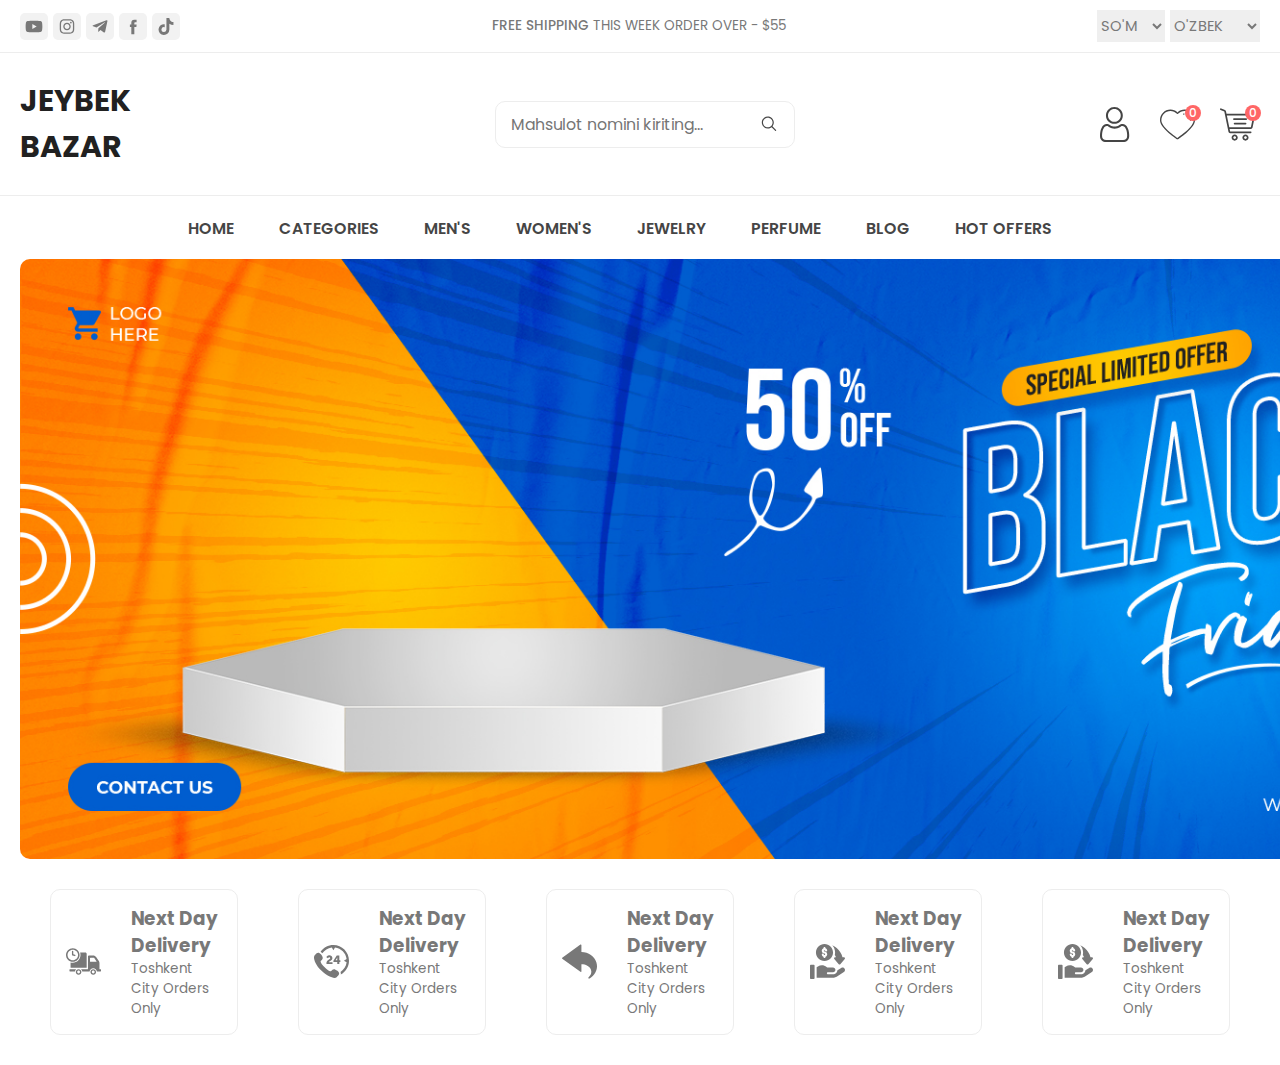
==== commit 801d0ef8: "update banner section and added services" ====
--- a/index.html
+++ b/index.html
@@ -139,6 +139,90 @@
       <g>
         <path xmlns="http://www.w3.org/2000/svg" d="m210.351562 246.632812c33.882813 0 63.21875-12.152343 87.195313-36.128906 23.96875-23.972656 36.125-53.304687 36.125-87.191406 0-33.875-12.152344-63.210938-36.128906-87.191406-23.976563-23.96875-53.3125-36.121094-87.191407-36.121094-33.886718 0-63.21875 12.152344-87.191406 36.125s-36.128906 53.308594-36.128906 87.1875c0 33.886719 12.15625 63.222656 36.128906 87.195312 23.980469 23.96875 53.316406 36.125 87.191406 36.125zm-65.972656-189.292968c18.394532-18.394532 39.972656-27.335938 65.972656-27.335938 25.996094 0 47.578126 8.941406 65.976563 27.335938 18.394531 18.398437 27.339844 39.980468 27.339844 65.972656 0 26-8.945313 47.578125-27.339844 65.976562-18.398437 18.398438-39.980469 27.339844-65.976563 27.339844-25.992187 0-47.570312-8.945312-65.972656-27.339844-18.398437-18.394531-27.34375-39.976562-27.34375-65.976562 0-25.992188 8.945313-47.574219 27.34375-65.972656zm0 0" fill="currentColor" data-original="#000000"></path>
         <path xmlns="http://www.w3.org/2000/svg" d="m426.128906 393.703125c-.691406-9.976563-2.089844-20.859375-4.148437-32.351563-2.078125-11.578124-4.753907-22.523437-7.957031-32.527343-3.3125-10.339844-7.808594-20.550781-13.375-30.335938-5.769532-10.15625-12.550782-19-20.160157-26.277343-7.957031-7.613282-17.699219-13.734376-28.964843-18.199219-11.226563-4.441407-23.667969-6.691407-36.976563-6.691407-5.226563 0-10.28125 2.144532-20.042969 8.5-6.007812 3.917969-13.035156 8.449219-20.878906 13.460938-6.707031 4.273438-15.792969 8.277344-27.015625 11.902344-10.949219 3.542968-22.066406 5.339844-33.042969 5.339844-10.96875 0-22.085937-1.796876-33.042968-5.339844-11.210938-3.621094-20.300782-7.625-26.996094-11.898438-7.769532-4.964844-14.800782-9.496094-20.898438-13.46875-9.753906-6.355468-14.808594-8.5-20.035156-8.5-13.3125 0-25.75 2.253906-36.972656 6.699219-11.257813 4.457031-21.003906 10.578125-28.96875 18.199219-7.609375 7.28125-14.390625 16.121094-20.15625 26.273437-5.558594 9.785157-10.058594 19.992188-13.371094 30.339844-3.199219 10.003906-5.875 20.945313-7.953125 32.523437-2.0625 11.476563-3.457031 22.363282-4.148437 32.363282-.679688 9.777344-1.023438 19.953125-1.023438 30.234375 0 26.726562 8.496094 48.363281 25.25 64.320312 16.546875 15.746094 38.4375 23.730469 65.066406 23.730469h246.53125c26.621094 0 48.511719-7.984375 65.0625-23.730469 16.757813-15.945312 25.253906-37.589843 25.253906-64.324219-.003906-10.316406-.351562-20.492187-1.035156-30.242187zm-44.90625 72.828125c-10.933594 10.40625-25.449218 15.464844-44.378906 15.464844h-246.527344c-18.933594 0-33.449218-5.058594-44.378906-15.460938-10.722656-10.207031-15.933594-24.140625-15.933594-42.585937 0-9.59375.316406-19.066407.949219-28.160157.617187-8.921874 1.878906-18.722656 3.75-29.136718 1.847656-10.285156 4.199219-19.9375 6.996094-28.675782 2.683593-8.378906 6.34375-16.675781 10.882812-24.667968 4.332031-7.617188 9.316407-14.152344 14.816407-19.417969 5.144531-4.925781 11.628906-8.957031 19.269531-11.980469 7.066406-2.796875 15.007812-4.328125 23.628906-4.558594 1.050781.558594 2.921875 1.625 5.953125 3.601563 6.167969 4.019531 13.277344 8.605469 21.136719 13.625 8.859375 5.648437 20.273437 10.75 33.910156 15.152344 13.941406 4.507812 28.160156 6.796875 42.273437 6.796875 14.113282 0 28.335938-2.289063 42.269532-6.792969 13.648437-4.410156 25.058594-9.507813 33.929687-15.164063 8.042969-5.140624 14.953125-9.59375 21.121094-13.617187 3.03125-1.972656 4.902344-3.042969 5.953125-3.601563 8.625.230469 16.566406 1.761719 23.636719 4.558594 7.636719 3.023438 14.121093 7.058594 19.265625 11.980469 5.5 5.261719 10.484375 11.796875 14.816406 19.421875 4.542969 7.988281 8.207031 16.289062 10.886719 24.660156 2.800781 8.75 5.15625 18.398438 7 28.675782 1.867187 10.433593 3.132812 20.238281 3.75 29.144531v.007812c.636719 9.058594.957031 18.527344.960937 28.148438-.003906 18.449219-5.214844 32.378906-15.9375 42.582031zm0 0" fill="currentColor" data-original="#000000"></path>
+      </g>
+    </symbol>
+  </svg>
+  <svg width="0" height="0" class="hidden">
+    <symbol xmlns="http://www.w3.org/2000/svg" version="1.1" xmlns:xlink="http://www.w3.org/1999/xlink" xmlnsSvgjs="http://svgjs.com/svgjs" x="0" y="0" xml:space="preserve" viewBox="0 0 612.001 612" id="delivery">
+      <g>
+        <g xmlns="http://www.w3.org/2000/svg">
+          <path d="M604.131,440.17h-19.12V333.237c0-12.512-3.776-24.787-10.78-35.173l-47.92-70.975   c-11.725-17.311-31.238-27.698-52.169-27.698h-74.28c-8.734,0-15.737,7.082-15.737,15.738v225.043H262.475   c11.567,9.992,19.514,23.92,21.796,39.658H412.53c4.563-31.238,31.475-55.396,63.972-55.396c32.498,0,59.33,24.158,63.895,55.396   h63.735c4.328,0,7.869-3.541,7.869-7.869V448.04C612,443.713,608.46,440.17,604.131,440.17z M525.76,312.227h-98.044   c-4.327,0-7.868-3.463-7.868-7.869v-54.372c0-4.328,3.541-7.869,7.868-7.869h59.724c2.597,0,4.957,1.259,6.452,3.305l38.32,54.451   C535.831,305.067,532.133,312.227,525.76,312.227z M476.502,440.17c-27.068,0-48.943,21.953-48.943,49.021   c0,26.99,21.875,48.943,48.943,48.943c26.989,0,48.943-21.953,48.943-48.943C525.445,462.125,503.491,440.17,476.502,440.17z    M476.502,513.665c-13.535,0-24.472-11.016-24.472-24.471c0-13.535,10.937-24.473,24.472-24.473   c13.533,0,24.472,10.938,24.472,24.473C500.974,502.649,490.036,513.665,476.502,513.665z M68.434,440.17   c-4.328,0-7.869,3.543-7.869,7.869v23.922c0,4.328,3.541,7.869,7.869,7.869h87.971c2.282-15.738,10.229-29.666,21.718-39.658   H68.434V440.17z M220.298,440.17c-26.989,0-48.943,21.953-48.943,49.021c0,26.99,21.954,48.943,48.943,48.943   c27.068,0,48.943-21.953,48.943-48.943C269.242,462.125,247.367,440.17,220.298,440.17z M220.298,513.665   c-13.534,0-24.471-11.016-24.471-24.471c0-13.535,10.937-24.473,24.471-24.473c13.534,0,24.472,10.938,24.472,24.473   C244.77,502.649,233.832,513.665,220.298,513.665z M338.014,150.605h-91.198c4.485,13.298,6.846,27.54,6.846,42.255   c0,74.28-60.431,134.711-134.711,134.711c-13.535,0-26.675-2.045-39.029-5.744v86.949c0,4.328,3.541,7.869,7.869,7.869h265.96   c4.329,0,7.869-3.541,7.869-7.869V174.211C361.619,161.149,351.075,150.605,338.014,150.605z M118.969,73.866   C53.264,73.866,0,127.129,0,192.834s53.264,118.969,118.969,118.969s118.97-53.264,118.97-118.969S184.674,73.866,118.969,73.866z    M118.969,284.73c-50.752,0-91.896-41.143-91.896-91.896c0-50.753,41.144-91.896,91.896-91.896   c50.753,0,91.896,41.144,91.896,91.896C210.865,243.587,169.722,284.73,118.969,284.73z M154.066,212.242   c-1.014,0-2.052-0.131-3.082-0.407L112.641,201.5c-5.148-1.391-8.729-6.062-8.729-11.396v-59.015   c0-6.516,5.287-11.803,11.803-11.803c6.516,0,11.803,5.287,11.803,11.803v49.971l29.614,7.983   c6.294,1.698,10.02,8.177,8.322,14.469C164.033,208.776,159.269,212.242,154.066,212.242z" fill="currentColor" data-original="#000000"></path>
+        </g>
+        <g xmlns="http://www.w3.org/2000/svg"></g>
+        <g xmlns="http://www.w3.org/2000/svg"></g>
+        <g xmlns="http://www.w3.org/2000/svg"></g>
+        <g xmlns="http://www.w3.org/2000/svg"></g>
+        <g xmlns="http://www.w3.org/2000/svg"></g>
+        <g xmlns="http://www.w3.org/2000/svg"></g>
+        <g xmlns="http://www.w3.org/2000/svg"></g>
+        <g xmlns="http://www.w3.org/2000/svg"></g>
+        <g xmlns="http://www.w3.org/2000/svg"></g>
+        <g xmlns="http://www.w3.org/2000/svg"></g>
+        <g xmlns="http://www.w3.org/2000/svg"></g>
+        <g xmlns="http://www.w3.org/2000/svg"></g>
+        <g xmlns="http://www.w3.org/2000/svg"></g>
+        <g xmlns="http://www.w3.org/2000/svg"></g>
+        <g xmlns="http://www.w3.org/2000/svg"></g>
+      </g>
+    </symbol>
+  </svg>
+  <svg width="0" height="0" class="hidden">
+    <symbol xmlns="http://www.w3.org/2000/svg" version="1.1" xmlns:xlink="http://www.w3.org/1999/xlink" xmlnsSvgjs="http://svgjs.com/svgjs" x="0" y="0" xml:space="preserve" viewBox="0 0 612 612" id="support">
+      <g>
+        <g xmlns="http://www.w3.org/2000/svg">
+          <path d="M339.296,19.573c-92.187,0-173.778,46.021-223.165,116.25c10.221,6.668,20.184,15.812,29.82,27.567   c36.844-55.091,96.417-93.743,165.344-102.052l27.997,47.377l27.997-47.378c105.952,12.769,190.17,96.983,202.945,202.934   l-47.385,28.001l47.386,28.002c-8.54,70.836-49.108,131.821-106.661,168.372c3.666,8.357,5.731,16.902,6.096,25.712   c0.269,6.438-0.395,12.521-1.73,18.296C553.609,486.622,612,396.153,612,292.277C612,141.904,489.669,19.573,339.296,19.573z    M408.887,468.69c-62.865-50.523-80.444-25.688-108.968,2.832c-19.914,19.921-70.308-21.678-113.821-65.193   c-43.516-43.521-85.107-93.907-65.195-113.824c28.526-28.521,53.354-46.11,2.817-108.958   c-50.52-62.871-84.198-14.603-111.829,13.03c-31.9,31.889-1.681,150.726,115.769,268.194   c117.466,117.452,236.302,147.651,268.183,115.774C423.471,552.911,471.753,519.237,408.887,468.69z M217.426,334.954   c0-55.88,65.42-65.835,65.42-87.641c0-10.581-8.47-15.023-16.304-15.023c-14.397,0-22.434,16.083-22.434,16.083l-27.521-18.415   c0,0,13.973-32.6,53.346-32.6c24.766,0,51.65,14.185,51.65,46.36c0,47.208-60.968,56.314-62.028,75.789h64.36v31.751H219.123   C218.062,345.332,217.426,340.043,217.426,334.954z M339.391,292.199l58.434-92.305h45.301v84.047h17.991v30.691h-17.991v36.628   h-36.628v-36.628h-67.106V292.199L339.391,292.199z M406.497,283.94v-33.871c0-8.258,1.272-16.94,1.272-16.94h-0.424   c0,0-3.171,9.318-7.41,15.669l-22.857,34.72v0.424L406.497,283.94L406.497,283.94z" fill="currentColor" data-original="#000000"></path>
+        </g>
+        <g xmlns="http://www.w3.org/2000/svg"></g>
+        <g xmlns="http://www.w3.org/2000/svg"></g>
+        <g xmlns="http://www.w3.org/2000/svg"></g>
+        <g xmlns="http://www.w3.org/2000/svg"></g>
+        <g xmlns="http://www.w3.org/2000/svg"></g>
+        <g xmlns="http://www.w3.org/2000/svg"></g>
+        <g xmlns="http://www.w3.org/2000/svg"></g>
+        <g xmlns="http://www.w3.org/2000/svg"></g>
+        <g xmlns="http://www.w3.org/2000/svg"></g>
+        <g xmlns="http://www.w3.org/2000/svg"></g>
+        <g xmlns="http://www.w3.org/2000/svg"></g>
+        <g xmlns="http://www.w3.org/2000/svg"></g>
+        <g xmlns="http://www.w3.org/2000/svg"></g>
+        <g xmlns="http://www.w3.org/2000/svg"></g>
+        <g xmlns="http://www.w3.org/2000/svg"></g>
+      </g>
+    </symbol>
+  </svg>
+  <svg width="0" height="0" class="hidden">
+    <symbol xmlns="http://www.w3.org/2000/svg" version="1.1" xmlns:xlink="http://www.w3.org/1999/xlink" xmlnsSvgjs="http://svgjs.com/svgjs" x="0" y="0" xml:space="preserve" viewBox="0 0 438.483 438.483" id="return">
+      <g>
+        <g xmlns="http://www.w3.org/2000/svg">
+          <g>
+            <path d="M431.168,230.762c-23.552-75.776-98.304-127.488-187.904-129.024V13.162c0-4.096-3.584-7.68-7.68-7.68    c-1.536,0-3.072,0.512-4.608,1.536L3.136,171.882c-3.584,2.56-4.096,7.168-1.536,10.752c0.512,0.512,1.024,1.024,1.536,1.536    l227.84,163.84c3.584,2.56,8.192,1.536,10.752-1.536c1.024-1.536,1.536-3.072,1.536-4.608v-88.064    c55.296,0,101.888,26.112,118.272,65.536c13.824,33.792,2.56,70.144-30.208,100.352c-3.072,3.072-3.584,7.68-0.512,10.752    c1.536,1.536,3.584,2.56,5.632,2.56h6.144c1.536,0,3.072-0.512,4.096-1.536C421.952,381.802,454.208,304.49,431.168,230.762z" fill="currentColor" data-original="#000000"></path>
+          </g>
+        </g>
+        <g xmlns="http://www.w3.org/2000/svg"></g>
+        <g xmlns="http://www.w3.org/2000/svg"></g>
+        <g xmlns="http://www.w3.org/2000/svg"></g>
+        <g xmlns="http://www.w3.org/2000/svg"></g>
+        <g xmlns="http://www.w3.org/2000/svg"></g>
+        <g xmlns="http://www.w3.org/2000/svg"></g>
+        <g xmlns="http://www.w3.org/2000/svg"></g>
+        <g xmlns="http://www.w3.org/2000/svg"></g>
+        <g xmlns="http://www.w3.org/2000/svg"></g>
+        <g xmlns="http://www.w3.org/2000/svg"></g>
+        <g xmlns="http://www.w3.org/2000/svg"></g>
+        <g xmlns="http://www.w3.org/2000/svg"></g>
+        <g xmlns="http://www.w3.org/2000/svg"></g>
+        <g xmlns="http://www.w3.org/2000/svg"></g>
+        <g xmlns="http://www.w3.org/2000/svg"></g>
+      </g>
+    </symbol>
+  </svg>
+  <svg width="0" height="0" class="hidden">
+    <symbol xmlns="http://www.w3.org/2000/svg" version="1.1" xmlns:xlink="http://www.w3.org/1999/xlink" xmlnsSvgjs="http://svgjs.com/svgjs" x="0" y="0" xml:space="preserve" viewBox="0 0 512 512" id="cashback">
+      <g>
+        <path xmlns="http://www.w3.org/2000/svg" d="m52 512h-37c-8.284 0-15-6.716-15-15v-180c0-8.284 6.716-15 15-15h37c8.284 0 15 6.716 15 15v180c0 8.284-6.716 15-15 15z" fill="currentColor" data-original="#000000"></path>
+        <path xmlns="http://www.w3.org/2000/svg" d="m493.252 348.812c-11.564-6.366-25.677-5.932-36.828 1.132l-54.88 34.757c-1.659 14.16-7.893 27.299-18.05 37.7-12.344 12.638-28.855 19.599-46.494 19.599h-74.576c-8.077 0-15.027-6.207-15.407-14.275-.406-8.614 6.458-15.725 14.983-15.725h75c19.579 0 35.456-16.162 34.99-35.845-.452-19.106-16.535-34.155-35.647-34.155h-84.343l-9.784-7.338c-19.485-14.614-43.629-22.662-67.986-22.662-20.532 0-40.691 5.584-58.298 16.147l-18.932 11.36v152.493h252.126c14.579 0 28.842-4.249 41.044-12.227l105.439-68.941c10.263-6.712 16.391-18.04 16.391-30.303 0-13.2-7.184-25.353-18.748-31.717z" fill="currentColor" data-original="#000000"></path>
+        <path xmlns="http://www.w3.org/2000/svg" d="m212 0c-68.925 0-125 56.075-125 125s56.075 125 125 125 125-56.075 125-125-56.075-125-125-125zm15 187.071v2.929c0 8.284-6.716 15-15 15s-15-6.716-15-15v-2.942c-12.122-4.936-21.476-15.676-24.196-29.073-1.648-8.118 3.596-16.036 11.715-17.686 8.117-1.646 16.037 3.597 17.686 11.715.939 4.627 5.06 7.985 9.796 7.985 5.514 0 10-4.486 10-10s-4.486-10-10-10c-22.056 0-40-17.944-40-40 0-16.752 10.357-31.124 25-37.071v-2.928c0-8.284 6.716-15 15-15s15 6.716 15 15v2.942c12.122 4.936 21.476 15.676 24.196 29.073 1.648 8.118-3.597 16.036-11.715 17.686-8.117 1.648-16.036-3.597-17.686-11.715-.94-4.628-5.06-7.986-9.796-7.986-5.514 0-10 4.486-10 10s4.486 10 10 10c22.056 0 40 17.944 40 40 0 16.752-10.357 31.124-25 37.071z" fill="currentColor" data-original="#000000"></path>
+        <path xmlns="http://www.w3.org/2000/svg" d="m510.584 201.806c-2.469-5.271-7.764-8.638-13.584-8.638h-21.834c-13.257-52.36-43.146-99.744-85.058-134.453-19.496-16.146-41.216-29.185-64.323-38.846 25.565 27.648 41.215 64.594 41.215 105.131 0 12.468-1.49 24.592-4.282 36.215 6.964 9.982 12.854 20.699 17.485 31.953h-13.203c-5.82 0-11.115 3.367-13.584 8.638s-1.665 11.494 2.061 15.965l65 78c2.85 3.42 7.071 5.397 11.523 5.397s8.674-1.978 11.523-5.397l65-78c3.726-4.471 4.53-10.695 2.061-15.965z" fill="currentColor" data-original="#000000"></path>
       </g>
     </symbol>
   </svg>
@@ -182,8 +266,8 @@
 
       <div class="container">
 
-        <a href="#" class="navbar-logo">
-          <img src="./assets/images/logo/logo.svg" alt="Jeybek Bazar's logo" width="120" height="36">
+        <a href="index.html" class="navbar-logo">
+          <h1>JEYBEK BAZAR</h1>
         </a>
 
         <div class="header-search-container">
@@ -490,75 +574,65 @@
     <!--- BANNER --->
 
     <div class="banner">
-
       <div class="container">
-
         <div class="slider-container has-scrollbar">
-
           <div class="slider-item">
-
             <img src="./images/banner-1.jpg" alt="women's latest fashion sale" class="banner-img">
-
-            <div class="banner-content">
-
-              <p class="banner-subtitle">Trending item</p>
-
-              <h2 class="banner-title">Women's latest fashion sale</h2>
-
-              <p class="banner-text">
-                starting at &dollar; <b>20</b>.00
-              </p>
-
-              <a href="#" class="banner-btn">Shop now</a>
-
-            </div>
-
           </div>
-
-          <div class="slider-item">
-
-            <img src="./assets/images/banner-2.jpg" alt="modern sunglasses" class="banner-img">
-
-            <div class="banner-content">
-
-              <p class="banner-subtitle">Trending accessories</p>
-
-              <h2 class="banner-title">Modern sunglasses</h2>
-
-              <p class="banner-text">
-                starting at &dollar; <b>15</b>.00
-              </p>
-
-              <a href="#" class="banner-btn">Shop now</a>
-
-            </div>
-
+        </div>
+      </div>
+    </div>
+
+    <!--- SERVICES --->
+    <div class="our_services">
+      <div class="services-container">
+          <div class="service-items">
+            <div class="service-icons">
+              <a href="#"><svg class="service-icon"><use xlink:href="#delivery"></use></svg></a>
+            </div>
+            <div class="service-content">
+              <h3>Next day delivery</h3>
+              <p>Toshkent city orders only</p>
+            </div>
           </div>
-
-          <div class="slider-item">
-
-            <img src="./assets/images/banner-3.jpg" alt="new fashion summer sale" class="banner-img">
-
-            <div class="banner-content">
-
-              <p class="banner-subtitle">Sale Offer</p>
-
-              <h2 class="banner-title">New fashion summer sale</h2>
-
-              <p class="banner-text">
-                starting at &dollar; <b>29</b>.99
-              </p>
-
-              <a href="#" class="banner-btn">Shop now</a>
-
-            </div>
-
+          <div class="service-items">
+            <div class="service-icons">
+              <a href="#"><svg class="service-icon"><use xlink:href="#support"></use></svg></a>
+            </div>
+            <div class="service-content">
+              <h3>Next day delivery</h3>
+              <p>Toshkent city orders only</p>
+            </div>
           </div>
-
-        </div>
-
+          <div class="service-items">
+            <div class="service-icons">
+              <a href="#"><svg class="service-icon"><use xlink:href="#return"></use></svg></a>
+            </div>
+            <div class="service-content">
+              <h3>Next day delivery</h3>
+              <p>Toshkent city orders only</p>
+            </div>
+          </div>
+          <div class="service-items">
+            <div class="service-icons">
+              <a href="#"><svg class="service-icon"><use xlink:href="#cashback"></use></svg></a>
+            </div>
+            <div class="service-content">
+              <h3>Next day delivery</h3>
+              <p>Toshkent city orders only</p>
+            </div>
+          </div>
+          <div class="service-items">
+            <div class="service-icons">
+              <a href="#"><svg class="service-icon"><use xlink:href="#cashback"></use></svg></a>
+            </div>
+            <div class="service-content">
+              <h3>Next day delivery</h3>
+              <p>Toshkent city orders only</p>
+            </div>
+          </div>
       </div>
-
-    </div>       
+    </div>
+  </main>         
 </body>
 </html> --- a/css/style.css
+++ b/css/style.css
@@ -141,6 +141,15 @@
 
 .navbar .container {
     gap: 300px;
+}
+
+.navbar-logo {
+    text-decoration: none;     
+}
+
+.navbar-logo h1{
+    font-size: 30px;
+    color: var(--eerie-black);  
 }
 
 .header-search-container {
@@ -413,107 +422,19 @@
 
 /* --- BANNER --- */
 
-.banner { 
-    margin-top: 0;
-}
-
-.slider-item { 
-    height: 380px; 
-}
-
-.banner-content {
-    left: 75px;
-    max-width: 400px;
-}
-
-.banner-subtitle { 
-    --fs-7: 1.625rem; 
-}
-
-.banner-text { 
-    --fs-7: 1.375rem; 
-}
-
-.banner-btn { 
-    --fs-11: 0.875rem; 
-}
-
-.banner { margin: 30px 0; }
-
-.slider-container {
-    display: flex;
-    align-items: center;
-    gap: 10px;
-    border-radius: var(--border-radius-md);
-    overflow: auto hidden;
-    scroll-snap-type: inline mandatory;
-    overscroll-behavior-inline: contain;
-}
 
 .slider-item {
-    position: relative;
-    min-width: 100%;
-    max-height: 450px;
-    aspect-ratio: 1 / 1;
-    border-radius: var(--border-radius-md);
-    overflow: hidden;
-    scroll-snap-align: start;
-}
-
-.slider-item .banner-img {
-    width: 100%;
-    height: 100%;
-    object-fit: cover;
-    object-position: right;
-}
-
-.banner-content {
-    background: hsla(0, 0%, 100%, 0.8);
-    position: absolute;
-    bottom: 25px;
-    left: 25px;
-    right: 25px;
-    padding: 20px 25px;
-    border-radius: var(--border-radius-md);
-}
-
-.banner-subtitle {
-    color: var(--salmon-pink);
-    font-size: var(--fs-7);
-    font-weight: var(--weight-500);
-    text-transform: capitalize;
-    letter-spacing: 2px;
-    margin-bottom: 10px;
-}
-
-.banner-title {
-  color: var(--eerie-black);
-  font-size: var(--fs-1);
-  text-transform: uppercase;
-  line-height: 1;
-  margin-bottom: 10px;
-}
-
-.banner-text { display: none; }
-
-.banner-btn {
-  background: var(--salmon-pink);
-  color: var(--white);
-  width: -webkit-max-content;
-  width: -moz-max-content;
-  width: max-content;
-  font-size: var(--fs-11);
-  font-weight: var(--weight-600);
-  text-transform: uppercase;
-  padding: 4px 10px;
-  -webkit-border-radius: var(--border-radius-sm);
-          border-radius: var(--border-radius-sm);
-  -webkit-transition: var(--transition-timing);
-  -o-transition: var(--transition-timing);
-  transition: var(--transition-timing);
-}
-
-.banner-btn:hover { background: var(--eerie-black); }
+    display: flex;
+    align-items: center;
+}
+
+.banner-img  {
+    display: flex;
+    justify-content: center;
+    align-items: center;
+    max-height: 600px;
+    border-radius: 10px;
+}
 
 /*--- CATEGORY ---*/
 
@@ -525,3 +446,45 @@
     padding: 10px; 
 }
 
+/*--- SERVICES ---*/
+.services-container {
+    display: flex;
+    justify-content: center;
+    align-items: center;
+    margin: 30px 20px;
+}
+.service-items {
+    display: flex;
+    align-items: center;
+    border: 1px solid var(--cultured);
+    border-radius: 10px;
+    padding: 15px;
+    gap: 30px;
+    margin: 0 30px;
+}
+
+.service-icon{
+    width: 35px;
+    height: 35px;
+    display: flex;
+    align-items: center;
+    color: var(--sonic-silver);
+    transition: color 0.4 ease;
+}
+
+.service-icon:hover {
+    color: var(--eerie-black);
+}
+
+.service-content {
+    color: var(--sonic-silver);
+    font-size: var(--fs-7);
+    font-weight: var(--weight-600);
+    text-transform: capitalize;
+}
+
+.service-content p {
+    color: var(--sonic-silver);
+    font-size: var(--fs-9);
+    font-weight: normal;
+}